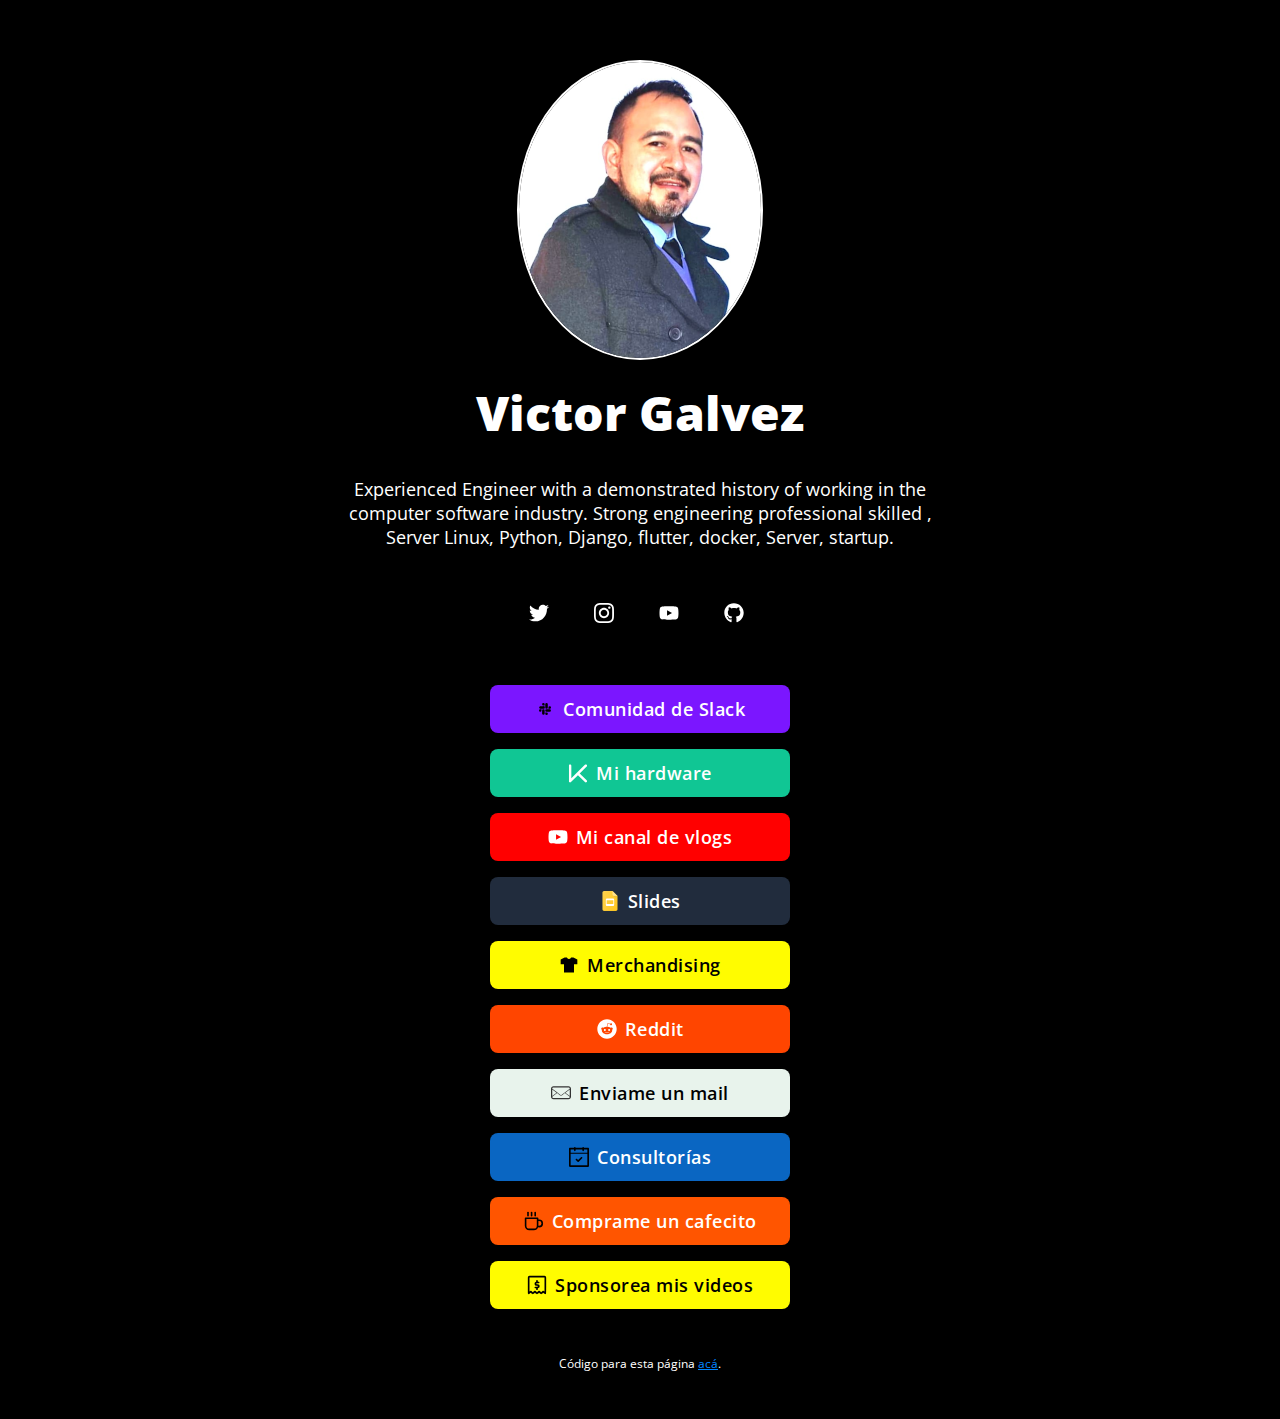
==== index.html @ e8594626 "Update index.html" ====
<!DOCTYPE html>
<html lang="en">
<head>

  <!-- Page Information
  –––––––––––––––––––––––––––––––––––––––––––––––––– -->
  <meta charset="utf-8">
  <title>Victor Galvez</title>
  <meta name="description" content="">
  <meta name="author" content="">

  <!-- Mobile Specific Metas
  –––––––––––––––––––––––––––––––––––––––––––––––––– -->
  <meta name="viewport" content="width=device-width, initial-scale=1">

  <!-- FONT
  –––––––––––––––––––––––––––––––––––––––––––––––––– -->
  <link href="https://fonts.googleapis.com/css?family=Open+Sans:400,600,800&display=swap" rel="stylesheet">

  <!-- CSS
  –––––––––––––––––––––––––––––––––––––––––––––––––– -->
  <link rel="stylesheet" href="css/normalize.css">
  <link rel="stylesheet" href="css/skeleton-dark.css">
  <link rel="stylesheet" href="css/brands.css">

  <!-- Favicon
  –––––––––––––––––––––––––––––––––––––––––––––––––– -->
  <link rel="icon" type="image/png" href="images/avatar.png">

</head>
<body>

  <!-- Primary Page Layout
  –––––––––––––––––––––––––––––––––––––––––––––––––– -->
  <div class="container">
    <div class="row">
      <div class="column" style="margin-top: 10%">
        <!-- Your Image Here -->
        <style>
          img.avatar {
            border: 2px solid white;
            border-radius: 50%;
          }
          a.small {
            background: #1DA1F2;
            border-radius: 50px;
            font-size: 18px;
            text-align: center;
            text-decoration: none;
            height: 48px;
            padding: 0 16px;
            text-align: center;
            vertical-align: middle;
            font-size: 18px;
            width: 300px;
            font-weight: 600;
            line-height: 48px;
            letter-spacing: 0.5px;
            background-color: transparent;
            border-radius: 8px;
            cursor: pointer;
            box-sizing: border-box;
          }
        .acuity-embed-button-local {
          background: #3177ca;
          padding: 8px 12px;
          border: 0;
          border-radius: 4px;
          text-decoration: none;
          display: inline-block;
          text-decoration: none;
          height: 48px;
          padding: 0 16px;
          text-align: center;
          vertical-align: middle;
          font-size: 18px;
          width: 300px;
          font-weight: 600;
          line-height: 48px;
          letter-spacing: 0.5px;
          white-space: nowrap;
          background-color: transparent;
          border-radius: 8px;
          cursor: pointer;
          box-sizing: border-box;
          color: #FFFFFF;
          background-color: #0A66C2
        }
        .acuity-embed-button-local:hover,
        .acuity-embed-button-local:hover:before {
          content: 'Aquí puedes contratar una consultoría conmigo, para consultarme sobre algún proyecto en el que estés trabajando, podés encontrar mas info en el link.';
          white-space: initial; }

        .acuity-embed-button-local:focus {
          filter: brightness(90%);
          color: inherit; }
          footer {
            text-align: center;
            padding: 3px;
            color: white;
            font-size: 12px;
          }
        </style>
        <img src="images/avatar.png" srcset="images/avatar@2x.png 2x" class="avatar">


        <!-- Your Name -->
        <h1>Victor Galvez</h1>

        <!-- Short Bio -->
        <p>Experienced Engineer with a demonstrated history of working in the computer software industry. Strong engineering professional skilled , Server Linux, Python, Django, flutter, docker, Server, startup.</p>

        <!-- Replace # with your profile URL. Delete whatever you don't need & create your own brand styles in css/brands.css -->
        <div>
        <a class="small button-twitter" href="https://twitter.com/Victorsastoque"><img class="icon" src="icons/twitter.svg"></a>
        <a class="small button-instagram" href="https://www.instagram.com/vhgalvezcol/"><img class="icon" src="icons/instagram.svg"></a>
        <a class="small button-youtube" href="https://www.youtube.com/vhgalvez"><img class="icon" src="icons/youtube.svg"></a>
        <a class="small button-github" href="https://github.com/vhgalvez"><img class="icon" src="icons/github.svg"></a> <br>
        </div>
        <br>
        <br>
        <a class="button button-slack" href="https://slack.peladonerd.com"><img class="icon" src="icons/slack.svg">Comunidad de Slack</a> <br>
        <a class="button button-kit" href="https://kit.co/pablokbs"><img class="icon" src="icons/kit.svg">Mi hardware</a> <br>
        <a class="button button-youtube" href="https://youtube.com/vhgalvez"><img class="icon" src="icons/youtube.svg">Mi canal de vlogs</a> <br>
        <a class="button button-slides" href="https://speakerdeck.com/pablokbs"><img class="icon" src="icons/slides.svg">Slides</a> <br>
        <a class="button button-mercha" href="https://merch.peladonerd.com/"><img class="icon" src="icons/tshirt.svg">Merchandising</a> <br>
        <a class="button button-reddit" href="https://www.reddit.com/user/vic_travel/"><img class="icon" src="icons/reddit.svg">Reddit</a>
        <a class="button button-mail" href="mailto:vhgalvez@gmail.com"><img class="icon" src="icons/mail.svg">Enviame un mail</a> <br>
        <a class="button acuity-embed-button-local" href="https://app.acuityscheduling.com/schedule.php?owner=21209490&appointmentType=18289396" target="_blank"><img class="icon" src="icons/calendar.svg">Consultorías</a><br><link rel="stylesheet" href="https://embed.acuityscheduling.com/embed/button/21209490.css" id="acuity-button-styles"/><script src="https://embed.acuityscheduling.com/embed/button/21209490.js" async></script>
        <a class="button button-kofi" href="https://ko-fi.com/peladonerd"><img class="icon" src="icons/coffee.svg">Comprame un cafecito</a> <br>
        <a class="button button-sponsors" href="sponsors.html"><img class="icon" src="icons/dollar.svg">Sponsorea mis videos</a> <br>
          <br>
        <footer>
          <p>Código para esta página <a href="https://github.com/vhgalvez/Victor_Galvez">acá</a>.</p>
        </footer>

      </div>
    </div>
  </div>

<!-- Global site tag (gtag.js) - Google Analytics -->
<script async src="https://www.googletagmanager.com/gtag/js?id=G-GT1VDEY8JT"></script>
<script>
  window.dataLayer = window.dataLayer || [];
  function gtag(){dataLayer.push(arguments);}
  gtag('js', new Date());

  gtag('config', 'G-GT1VDEY8JT');
</script>


<!-- End Document
  –––––––––––––––––––––––––––––––––––––––––––––––––– -->
</body>
</html>
---- css/skeleton-dark.css ----
/*
* littlelink V1
* https://littlelink.com
* Free to use under the MIT license.
* http://www.opensource.org/licenses/mit-license.php
* 12/21/2019
*
* Built using:
*
* Skeleton V2.0.4
* Copyright 2014, Dave Gamache
* www.getskeleton.com
* Free to use under the MIT license.
* http://www.opensource.org/licenses/mit-license.php
* 12/29/2014
*/


/* Table of contents
––––––––––––––––––––––––––––––––––––––––––––––––––
- Grid
- Base Styles
- Typography
- Links
- Code
- Spacing
- Utilities
*
* You'll find the button css in css/brands.css.
*
*/


/* Grid
–––––––––––––––––––––––––––––––––––––––––––––––––– */
.container {
  position: relative;
  width: 100%;
  max-width: 600px;
  text-align: center;
  margin: 0 auto;
  padding: 0 20px;
  box-sizing: border-box; }
.column {
  position: center;
  width: 100%;
  float: center;
  box-sizing: border-box; }

/* For devices larger than 400px */
@media (min-width: 400px) {
  .container {
    width: 85%;
    padding: 0; }
}

/* For devices larger than 550px */
@media (min-width: 550px) {
  .container {
    width: 80%; }
  .column,
  .columns {
    margin-left: 0; }
  .column:first-child,
  .columns:first-child {
    margin-left: 0; }

}


/* Base Styles
–––––––––––––––––––––––––––––––––––––––––––––––––– */
/* NOTE
html is set to 62.5% so that all the REM measurements throughout Skeleton
are based on 10px sizing. So basically 1.5rem = 15px :) */

html {
  font-size: 100%; }
body {
  background-color: #000000;
  font-size: 18px;
  line-height: 24px;
  font-weight: 400;
  font-family: "Open Sans", "HelveticaNeue", "Helvetica Neue", Helvetica, Arial, sans-serif;
  color: #FFFFFF; }


/* Typography
–––––––––––––––––––––––––––––––––––––––––––––––––– */
h1 {
  margin-top: 0;
  margin-bottom: 16px;
  font-weight: 800; }
h1 { font-size:24px; line-height: 64px; letter-spacing: 0;}


/* Larger than phablet */
@media (min-width: 550px) {
  h1 { font-size: 48px; line-height: 96px;}
}

p {
  margin-top: 0; }


/* Links
–––––––––––––––––––––––––––––––––––––––––––––––––– */
a {
  color: #0085FF; }
a:hover {
  color: #0085FF; }


/* Code
–––––––––––––––––––––––––––––––––––––––––––––––––– */
code {
  padding: .2rem .5rem;
  margin: 0 .2rem;
  font-size: 90%;
  color: #000000;
  white-space: nowrap;
  background: #F1F1F1;
  border: 1px solid #E1E1E1;
  border-radius: 4px; }
pre > code {
  display: block;
  padding: 1rem 1.5rem;
  white-space: pre; }

/* Spacing
–––––––––––––––––––––––––––––––––––––––––––––––––– */
button,
.button {
  margin-bottom: 1rem; }
input,
textarea,
select,
fieldset {
  margin-bottom: 1.5rem; }
pre,
blockquote,
dl,
figure,
p,
ol {
  margin-bottom: 2.5rem; }


/* Utilities
–––––––––––––––––––––––––––––––––––––––––––––––––– */
.u-full-width {
  width: 100%;
  box-sizing: border-box; }
.u-max-full-width {
  max-width: 100%;
  box-sizing: border-box; }
.u-pull-right {
  float: right; }
.u-pull-left {
  float: left; }


/* Misc
–––––––––––––––––––––––––––––––––––––––––––––––––– */
hr {
  margin-top: 3rem;
  margin-bottom: 3.5rem;
  border-width: 0;
  border-top: 1px solid #E1E1E1; }
---- css/brands.css ----
/*
* littlelink.io
* Skeleton V2.0.4
* Copyright 2014, Dave Gamache
* www.getskeleton.com
* Free to use under the MIT license.
* http://www.opensource.org/licenses/mit-license.php
* 12/29/2014
*/

/*
* Built using on:
* Skeleton V2.0.4
* Copyright 2014, Dave Gamache
* www.getskeleton.com
* Free to use under the MIT license.
* http://www.opensource.org/licenses/mit-license.php
* 12/29/2014
*/


/* Table of contents
––––––––––––––––––––––––––––––––––––––––––––––––––

- Buttons
- Brand Styles

*/

/* Buttons
–––––––––––––––––––––––––––––––––––––––––––––––––– */
.button {
  display: inline-block;
  text-decoration: none;
  height: 48px;
  padding: 0 16px;
  text-align: center;
  vertical-align: middle;
  font-size: 18px;
  width: 300px;
  font-weight: 600;
  line-height: 48px;
  letter-spacing: 0.5px;
  white-space: nowrap;
  background-color: transparent;
  border-radius: 8px;
  cursor: pointer;
  box-sizing: border-box; }

/* Efecto de movimiento */
.button:hover {
  filter: brightness(80%);
  transition: 0.4s;
  padding-right: 24px;
  padding-left:8px;
}

/* Efecto para description */
.button:hover:before {
  border: none;
  color: white;
  position: absolute;
  padding: 0px 35px;
  width: 400px;
  height: auto;
  word-spacing: 3px;
  text-align: left;
  text-decoration: none;
  line-height: 1.3;
  display: block;
  font-size: 18px;
  margin: 0px 280px;
  cursor: pointer;
  vertical-align: middle;
}

/* Brand Icons
–––––––––––––––––––––––––––––––––––––––––––––––––– */

.icon {
  padding: 0px 8px 3.5px 0px;
  vertical-align: middle;
  width: 20px;
  height: 20px;
}


/* Brand Styles
–––––––––––––––––––––––––––––––––––––––––––––––––– */
/* Slack */
.button.button-slack {
  color: #FFFFFF;
  background-color: #7b16ff }
.button.button-slack:hover,
.button.button-slack:hover:before {
  content: 'En esta comunidad, vas a poder conectarte para charlar con otros Pelades sobre temas de tecnologías como las que hablo en el canal, y consultar dudas y ayudar a los demás!';
  white-space: initial; }

/* Kit */
.button.button-kit {
  color: #FFFFFF;
  background-color: #10c694 }
.button.button-kit:hover,
.button.button-kit:hover:before {
    content: 'Aquí vas a encontrar la lista completa y actualizada de todo el hardware que uso para trabajar y hacer mis videos de YouTube.';
    white-space: initial; }

/* YouTube */
.button.button-youtube {
  color: #FFFFFF;
  background-color: #FF0000 }
.button.button-youtube:hover,
.button.button-youtube:hover:before {
    content: 'Este es mi segundo canal de YouTube, donde subo vlogs y contenido más personal :) No, no ese tipo de contenido.';
    white-space: initial; }

/* Slides */
.button.button-slides {
  color: #FFFFFF;
  background-color: #212c3d }
.button.button-slides:hover,
.button.button-slides:hover:before {
    content: 'Mis slides de cuando doy charlas en conferencias.';
    white-space: initial; }

/* Mercha */
.button.button-mercha {
  color: #000000;
  background-color: #fffc00 }
.button.button-mercha:hover,
.button.button-mercha:hover:before {
    content: 'Esta es mi tienda de merchandising, puedes encontrar remeras/camisetas/poleras y otro tipo de cosas :)';
    white-space: initial; }

/* Reddit */
.button.button-reddit {
  color: #FFFFFF;
  background-color: #FF4500 }
.button.button-reddit:hover,
.button.button-reddit:hover:before {
    content: 'Mi subreddit, como un pequeño foro para hacer preguntas sobre mis videos o cualquier tema relacionado con el contenido de mi canal.';
    white-space: initial; }

/* Mail */
.button.button-mail {
  color: #000000;
  background-color: #E8F3EC }
.button.button-mail:hover,
.button.button-mail:hover:before {
    content: 'Haciendo click aquí, puedes enviarme un mail, puedo tardar en responder!';
    white-space: initial; }

/* Ko-Fi */
.button.button-kofi {
  color: #FFFFFF;
  background-color: #ff5500 }
.button.button-kofi:hover,
.button.button-kofi:hover:before {
    content: 'Si quieres, puedes comprarme un cafecito usando este link.';
    white-space: initial; }

/* Mercha */
.button.button-sponsors {
  color: #000000;
  background-color: #fffc00 }
.button.button-sponsors:hover,
.button.button-sponsors:hover:before {
    content: 'Si quieres trabajar conmigo, patrocinando algún video en mi canal, te recomiendo que leas esta página primero.';
    white-space: initial; }
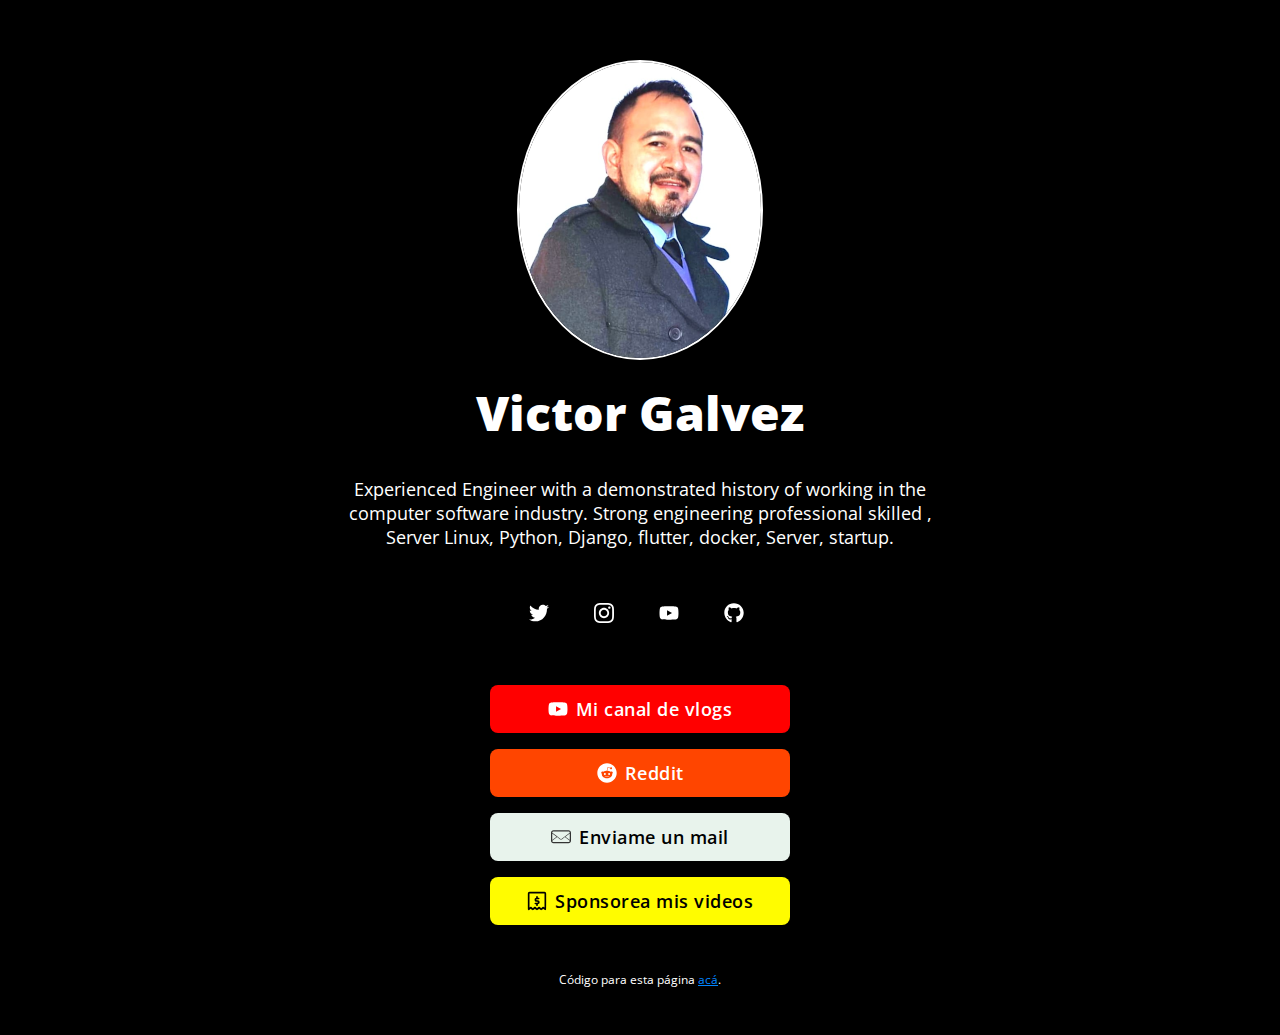
==== commit 0caad898: "Update index.html" ====
--- a/index.html
+++ b/index.html
@@ -119,17 +119,11 @@
         </div>
         <br>
         <br>
-        <a class="button button-slack" href="https://slack.peladonerd.com"><img class="icon" src="icons/slack.svg">Comunidad de Slack</a> <br>
-        <a class="button button-kit" href="https://kit.co/pablokbs"><img class="icon" src="icons/kit.svg">Mi hardware</a> <br>
         <a class="button button-youtube" href="https://youtube.com/vhgalvez"><img class="icon" src="icons/youtube.svg">Mi canal de vlogs</a> <br>
-        <a class="button button-slides" href="https://speakerdeck.com/pablokbs"><img class="icon" src="icons/slides.svg">Slides</a> <br>
-        <a class="button button-mercha" href="https://merch.peladonerd.com/"><img class="icon" src="icons/tshirt.svg">Merchandising</a> <br>
         <a class="button button-reddit" href="https://www.reddit.com/user/vic_travel/"><img class="icon" src="icons/reddit.svg">Reddit</a>
         <a class="button button-mail" href="mailto:vhgalvez@gmail.com"><img class="icon" src="icons/mail.svg">Enviame un mail</a> <br>
-        <a class="button acuity-embed-button-local" href="https://app.acuityscheduling.com/schedule.php?owner=21209490&appointmentType=18289396" target="_blank"><img class="icon" src="icons/calendar.svg">Consultorías</a><br><link rel="stylesheet" href="https://embed.acuityscheduling.com/embed/button/21209490.css" id="acuity-button-styles"/><script src="https://embed.acuityscheduling.com/embed/button/21209490.js" async></script>
-        <a class="button button-kofi" href="https://ko-fi.com/peladonerd"><img class="icon" src="icons/coffee.svg">Comprame un cafecito</a> <br>
         <a class="button button-sponsors" href="sponsors.html"><img class="icon" src="icons/dollar.svg">Sponsorea mis videos</a> <br>
-          <br>
+        <br>
         <footer>
           <p>Código para esta página <a href="https://github.com/vhgalvez/Victor_Galvez">acá</a>.</p>
         </footer>
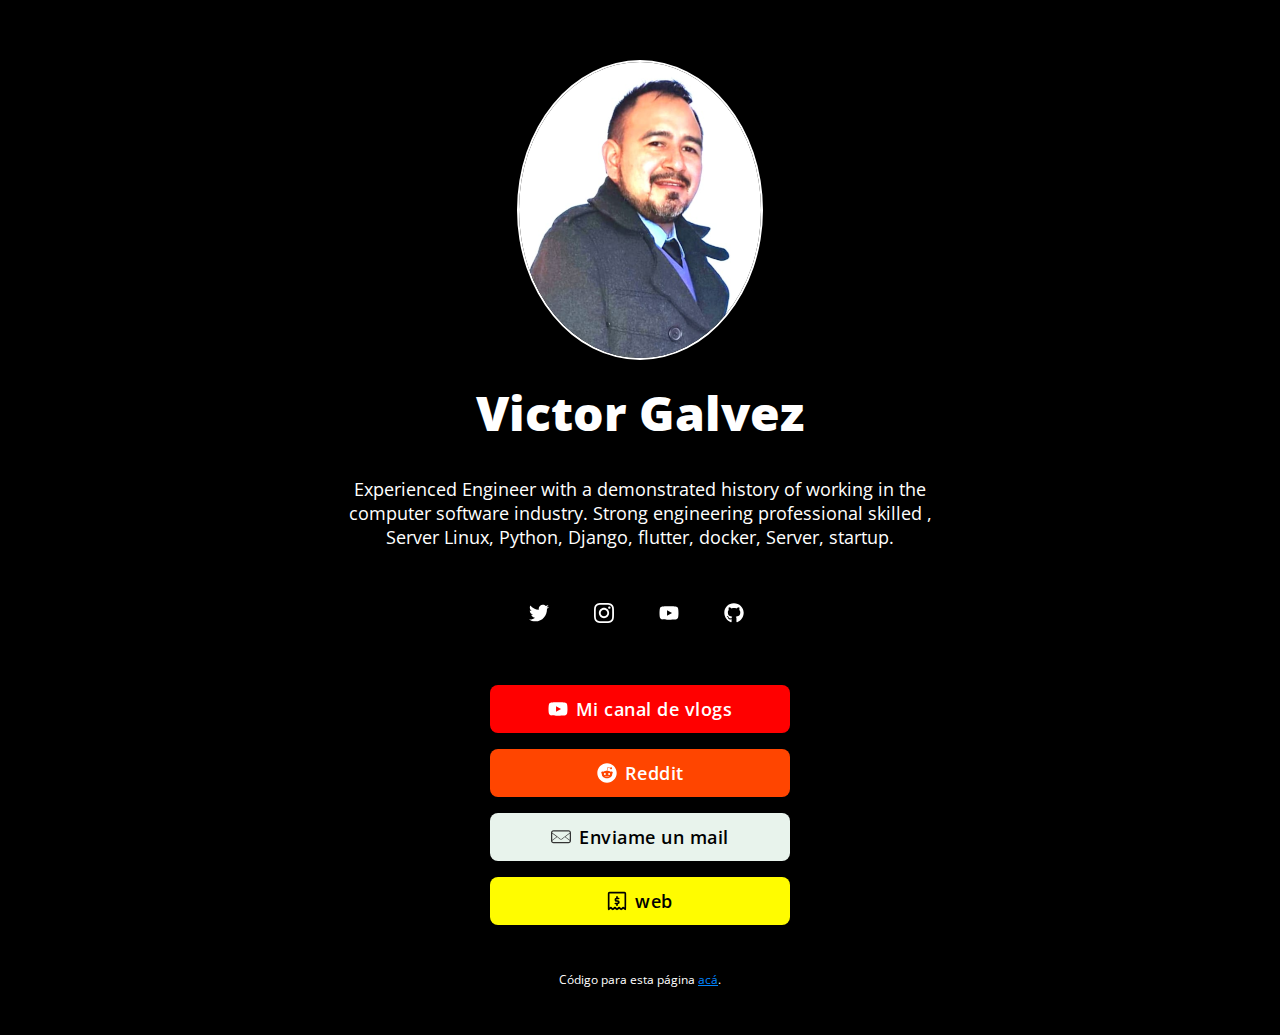
==== commit 7d59b2c7: "Updates" ====
--- a/index.html
+++ b/index.html
@@ -88,7 +88,7 @@
         }
         .acuity-embed-button-local:hover,
         .acuity-embed-button-local:hover:before {
-          content: 'Aquí puedes contratar una consultoría conmigo, para consultarme sobre algún proyecto en el que estés trabajando, podés encontrar mas info en el link.';
+          content: 'Texto Texto ejemplo';
           white-space: initial; }
 
         .acuity-embed-button-local:focus {
@@ -122,12 +122,11 @@
         <a class="button button-youtube" href="https://youtube.com/vhgalvez"><img class="icon" src="icons/youtube.svg">Mi canal de vlogs</a> <br>
         <a class="button button-reddit" href="https://www.reddit.com/user/vic_travel/"><img class="icon" src="icons/reddit.svg">Reddit</a>
         <a class="button button-mail" href="mailto:vhgalvez@gmail.com"><img class="icon" src="icons/mail.svg">Enviame un mail</a> <br>
-        <a class="button button-sponsors" href="sponsors.html"><img class="icon" src="icons/dollar.svg">Sponsorea mis videos</a> <br>
+        <a class="button button-web" href="web.html"><img class="icon" src="icons/dollar.svg">web</a> <br>
         <br>
         <footer>
           <p>Código para esta página <a href="https://github.com/vhgalvez/Victor_Galvez">acá</a>.</p>
         </footer>
-
       </div>
     </div>
   </div>
@@ -140,6 +139,7 @@
   gtag('js', new Date());
 
   gtag('config', 'G-GT1VDEY8JT');
+  
 </script>
 
 
--- a/css/brands.css
+++ b/css/brands.css
@@ -111,7 +111,7 @@
   background-color: #FF0000 }
 .button.button-youtube:hover,
 .button.button-youtube:hover:before {
-    content: 'Este es mi segundo canal de YouTube, donde subo vlogs y contenido más personal :) No, no ese tipo de contenido.';
+    content: 'canal de youtube';
     white-space: initial; }
 
 /* Slides */
@@ -156,14 +156,14 @@
   background-color: #ff5500 }
 .button.button-kofi:hover,
 .button.button-kofi:hover:before {
-    content: 'Si quieres, puedes comprarme un cafecito usando este link.';
+    content: 'Si quieres, puedes comprarme un cafecito usando  link.';
     white-space: initial; }
 
 /* Mercha */
-.button.button-sponsors {
+.button.button-web {
   color: #000000;
   background-color: #fffc00 }
-.button.button-sponsors:hover,
-.button.button-sponsors:hover:before {
-    content: 'Si quieres trabajar conmigo, patrocinando algún video en mi canal, te recomiendo que leas esta página primero.';
+.button.button-web:hover,
+.button.button-web:hover:before {
+    content: 'web informacion';
     white-space: initial; }
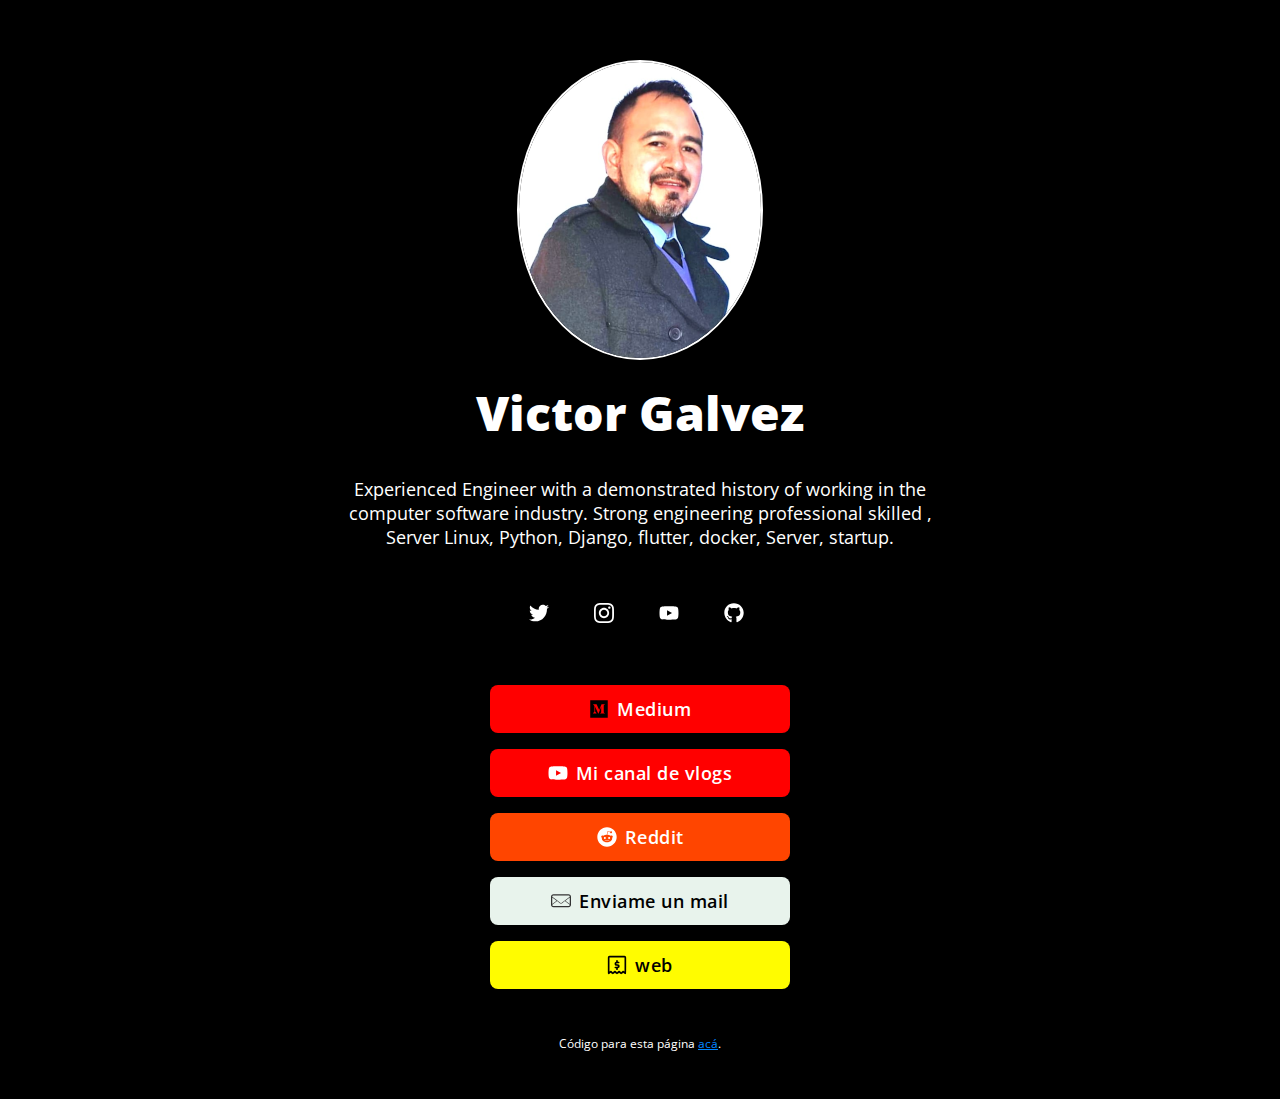
==== commit 55590725: "UPDATES" ====
--- a/index.html
+++ b/index.html
@@ -88,7 +88,7 @@
         }
         .acuity-embed-button-local:hover,
         .acuity-embed-button-local:hover:before {
-          content: 'Texto Texto ejemplo';
+          content: 'TEXTO DE EJEMPLO';
           white-space: initial; }
 
         .acuity-embed-button-local:focus {
@@ -119,13 +119,14 @@
         </div>
         <br>
         <br>
+        <a class="button button-medium" href="https://medium.com/@vhgalvez"><img class="icon" src="icons/medium.svg">Medium</a> <br>
         <a class="button button-youtube" href="https://youtube.com/vhgalvez"><img class="icon" src="icons/youtube.svg">Mi canal de vlogs</a> <br>
         <a class="button button-reddit" href="https://www.reddit.com/user/vic_travel/"><img class="icon" src="icons/reddit.svg">Reddit</a>
         <a class="button button-mail" href="mailto:vhgalvez@gmail.com"><img class="icon" src="icons/mail.svg">Enviame un mail</a> <br>
-        <a class="button button-web" href="web.html"><img class="icon" src="icons/dollar.svg">web</a> <br>
+        <a class="button button-web" href="web_01.html"><img class="icon" src="icons/dollar.svg">web</a> <br>
         <br>
         <footer>
-          <p>Código para esta página <a href="https://github.com/vhgalvez/Victor_Galvez">acá</a>.</p>
+        <p>Código para esta página <a href="https://github.com/vhgalvez/Victor_Galvez">acá</a>.</p>
         </footer>
       </div>
     </div>
--- a/css/brands.css
+++ b/css/brands.css
@@ -93,7 +93,7 @@
   background-color: #7b16ff }
 .button.button-slack:hover,
 .button.button-slack:hover:before {
-  content: 'En esta comunidad, vas a poder conectarte para charlar con otros Pelades sobre temas de tecnologías como las que hablo en el canal, y consultar dudas y ayudar a los demás!';
+  content: 'TEXTO DE EJEMPLO';
   white-space: initial; }
 
 /* Kit */
@@ -102,7 +102,7 @@
   background-color: #10c694 }
 .button.button-kit:hover,
 .button.button-kit:hover:before {
-    content: 'Aquí vas a encontrar la lista completa y actualizada de todo el hardware que uso para trabajar y hacer mis videos de YouTube.';
+    content: 'TEXTO DE EJEMPLO';
     white-space: initial; }
 
 /* YouTube */
@@ -111,7 +111,7 @@
   background-color: #FF0000 }
 .button.button-youtube:hover,
 .button.button-youtube:hover:before {
-    content: 'canal de youtube';
+    content: 'Mi canal de Youtube';
     white-space: initial; }
 
 /* Slides */
@@ -120,7 +120,7 @@
   background-color: #212c3d }
 .button.button-slides:hover,
 .button.button-slides:hover:before {
-    content: 'Mis slides de cuando doy charlas en conferencias.';
+    content: 'TEXTO DE EJEMPLO.';
     white-space: initial; }
 
 /* Mercha */
@@ -129,7 +129,7 @@
   background-color: #fffc00 }
 .button.button-mercha:hover,
 .button.button-mercha:hover:before {
-    content: 'Esta es mi tienda de merchandising, puedes encontrar remeras/camisetas/poleras y otro tipo de cosas :)';
+    content: 'TEXTO DE EJEMPLO';
     white-space: initial; }
 
 /* Reddit */
@@ -138,7 +138,7 @@
   background-color: #FF4500 }
 .button.button-reddit:hover,
 .button.button-reddit:hover:before {
-    content: 'Mi subreddit, como un pequeño foro para hacer preguntas sobre mis videos o cualquier tema relacionado con el contenido de mi canal.';
+    content: 'TEXTO DE EJEMPLO.';
     white-space: initial; }
 
 /* Mail */
@@ -147,7 +147,7 @@
   background-color: #E8F3EC }
 .button.button-mail:hover,
 .button.button-mail:hover:before {
-    content: 'Haciendo click aquí, puedes enviarme un mail, puedo tardar en responder!';
+    content: 'Enviar Email';
     white-space: initial; }
 
 /* Ko-Fi */
@@ -156,7 +156,7 @@
   background-color: #ff5500 }
 .button.button-kofi:hover,
 .button.button-kofi:hover:before {
-    content: 'Si quieres, puedes comprarme un cafecito usando  link.';
+    content: 'TEXTO DE EJEMPLO';
     white-space: initial; }
 
 /* Mercha */
@@ -165,5 +165,14 @@
   background-color: #fffc00 }
 .button.button-web:hover,
 .button.button-web:hover:before {
-    content: 'web informacion';
+    content: 'Web Informacion';
     white-space: initial; }
+
+    /* medium */
+.button.button-medium {
+  color: #FFFFFF;
+  background-color: #FF0000 }
+.button.button-medium:hover,
+.button.button-medium:hover:before {
+    content: 'Medium aportes a la comunidad de Desarolladores';
+    white-space: initial; }